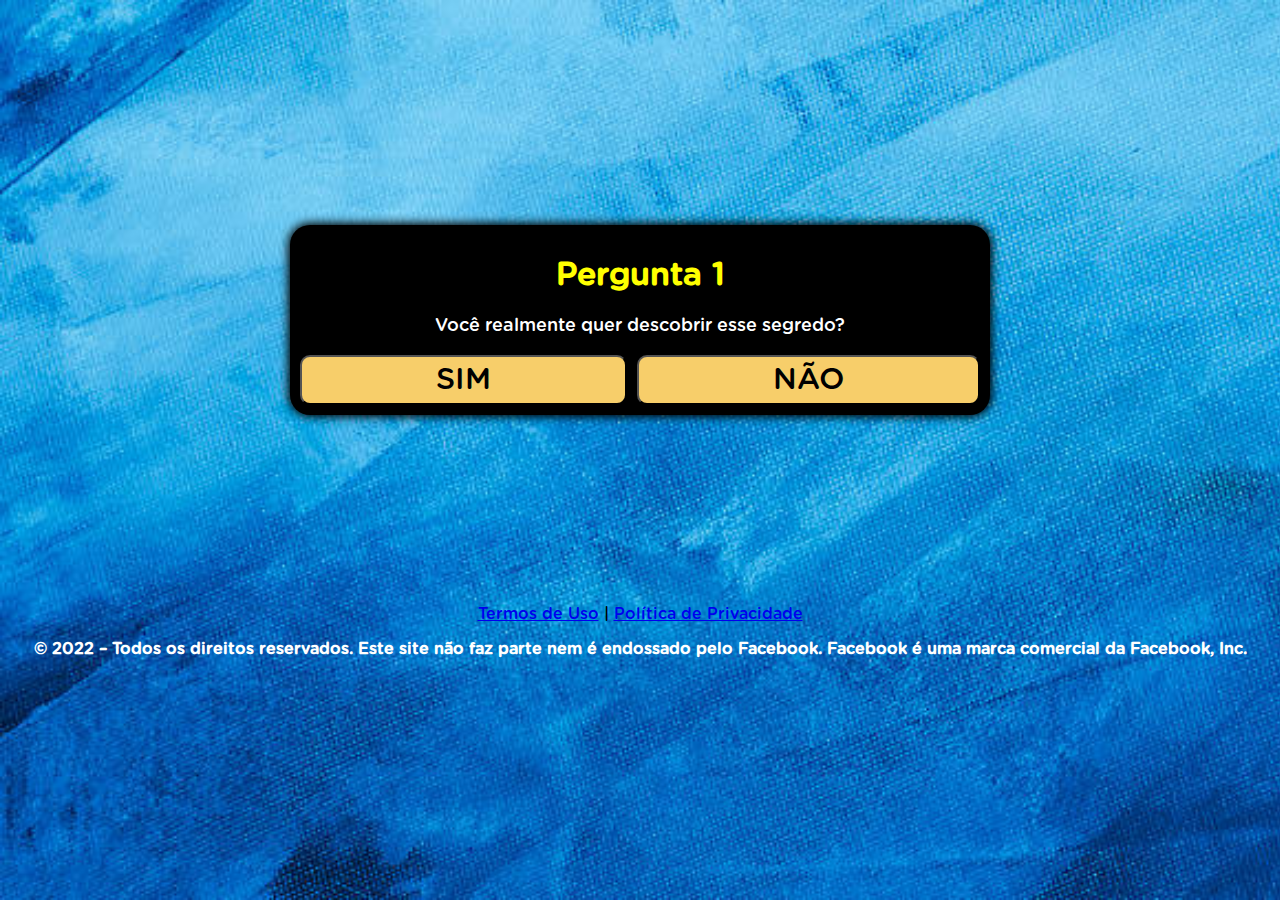
==== index.html @ a1030346 "Update index.html" ====
<!DOCTYPE html>
<html lang="pt-br">
<title>FFM</title>
<head>
    <!-- Meta Pixel Code -->
    <script>
      !function(f,b,e,v,n,t,s)
      {if(f.fbq)return;n=f.fbq=function(){n.callMethod?
      n.callMethod.apply(n,arguments):n.queue.push(arguments)};
      if(!f._fbq)f._fbq=n;n.push=n;n.loaded=!0;n.version='2.0';
      n.queue=[];t=b.createElement(e);t.async=!0;
      t.src=v;s=b.getElementsByTagName(e)[0];
      s.parentNode.insertBefore(t,s)}(window, document,'script',
      'https://connect.facebook.net/en_US/fbevents.js');
      fbq('init', '500552048463450');
      fbq('track', 'AddToCart');
    </script>
    <noscript><img height="1" width="1" style="display:none"
      src="https://www.facebook.com/tr?id=500552048463450&ev=PageView&noscript=1"
    /></noscript>
    <!-- End Meta Pixel Code -->

<meta charset="utf-8">
<meta name="viewport" content="width=device-width, initial-scale=1, shrink-to-fit=no">
<link rel="shortcut icon" href="favicon1.ico">
<style>
    header {
      background:"headerbg2.png";
      background-repeat: no-repeat;
    }
    @font-face {
      font-family: Gotham Rounded;
      src: url("font.otf") format("opentype");
    }
    *, *::before, *::after {
      box-sizing: border-box;
      font-family: Gotham Rounded;
    }
    body {
      padding: 0;
      margin: 0;
      display: flex;
      flex-direction: column;
      justify-content: center;
      align-items: center;
      width: 100vw;
      height: 100vh;
      background: url("fundo.jpeg");
      background-size: cover;
      background-repeat: no-repeat;
    }
    .container {
      width: 700px;
      max-width: 90%;
    }
    .black {
      background-color: black;
      padding: 10px;
      text-align: center;
      border-radius: 20px;
      box-shadow: 0 0 10px 2px black;
    }
    .answer {
      display: grid;
      grid-template-columns: repeat(2, auto);
      gap: 10px;
    }
    @media (max-width: 991px) {
      .answer {
        display: grid;
        grid-template-columns: repeat(1, auto);
        gap: 10px;
      }
    }
    .btn {
      border-radius: 10px;
      padding: 5px 10px;
      font-size: 30px;
      background-color: #f7ce6a;
      outline: none;
      text-decoration: none;
      color: black;
    }
    .black h1 {
      color: yellow;
    }
    .black p {
      font-size: 18px;
      color: white;
    }
    .hide {
      display: none;
    }
  </style>
</head>
<body>

<div class="container">
<div class="black">
<div id="primeira">
<div class="question">
<h1>Pergunta 1</h1>
<p>Você realmente quer descobrir esse segredo?</p>
</div>
<div class="answer">
<button class="btn" onclick="segunda()">SIM</button>
<button class="btn" onclick="segunda()">NÃO</button>
</div>
</div>
<div id="segunda" class="hide">
<div class="question">
<h1>Pergunta 2</h1>
<p>Você quer trabalhar de onde bem entender?</p>
</div>
<div class="answer">
<button class="btn" onclick="terceira()">SIM</button>
<button class="btn" onclick="terceira()">NÃO</button>
</div>
</div>
<div id="terceira" class="hide">
<div class="question">
<h1>Pergunta 3</h1>
<p>O vídeo a seguir tem um limite para pouquíssimas pessoas verem ao mesmo tempo... Você pretende ver até o fim?</p>
</div>
<div class="answer">
<button class="btn" onclick="redirect()">SIM</button>
<button class="btn" onclick="redirect()">NÃO</button>
</div>
</div>
</div>
<!--<p style="text-align: center; font-weight: bold; color: white;">© 2022 – Todos os direitos reservados. Este site não faz parte nem é endossado pelo Facebook. Facebook é uma marca comercial da Facebook, Inc.</p>
-->
</div>
<script>
    function segunda() {
      document.getElementById("primeira").classList.add("hide")
      document.getElementById("segunda").classList.remove("hide")
    }
    function terceira() {
      document.getElementById("segunda").classList.add("hide")
      document.getElementById("terceira").classList.remove("hide")
    }
    function redirect() {
      location.href = "https://perdebarriga.site/pv2/"
    }
  </script>
</body>
 <footer class="bg-dark py-3 text-center">
   <br />
   <br />
   <br />
   <br />
   <br />
   <br />
   <br />
   <br />
   <br />
   <br />
   <div class="text-white"><a href="termos.html" class="text-white">Termos de Uso</a> | <a href="privacidade.html" class="text-white">Política de Privacidade</a></div>
 </footer>
 </div>
<p style="text-align: center; font-weight: bold; color: white;">© 2022 – Todos os direitos reservados. Este site não faz parte nem é endossado pelo Facebook. Facebook é uma marca comercial da Facebook, Inc.</p>
</div>
</html>
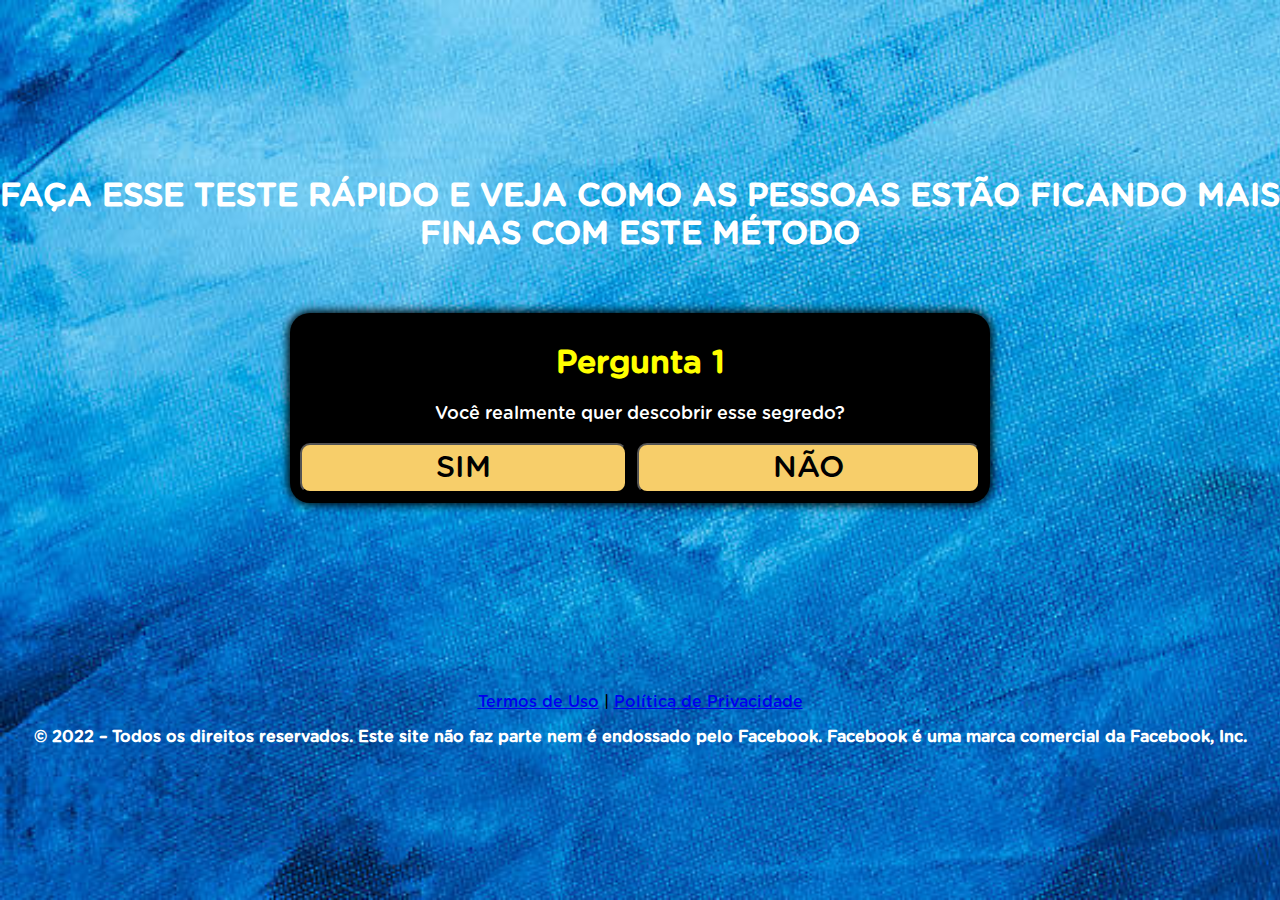
==== commit 7f9baa52: "Update index.html" ====
--- a/index.html
+++ b/index.html
@@ -1,6 +1,6 @@
 <!DOCTYPE html>
 <html lang="pt-br">
-<title>FFM</title>
+<title>PZB</title>
 <head>
     <!-- Meta Pixel Code -->
     <script>
@@ -94,7 +94,10 @@
   </style>
 </head>
 <body>
-
+<br />
+<h1 style="text-align: center; font-weight: bold; color: white;">FAÇA ESSE TESTE RÁPIDO E VEJA COMO AS PESSOAS ESTÃO FICANDO MAIS FINAS COM ESTE MÉTODO</h1>
+<br />
+<br />
 <div class="container">
 <div class="black">
 <div id="primeira">
@@ -110,7 +113,7 @@
 <div id="segunda" class="hide">
 <div class="question">
 <h1>Pergunta 2</h1>
-<p>Você quer trabalhar de onde bem entender?</p>
+<p>Você está cansada de estar acima do peso?</p>
 </div>
 <div class="answer">
 <button class="btn" onclick="terceira()">SIM</button>
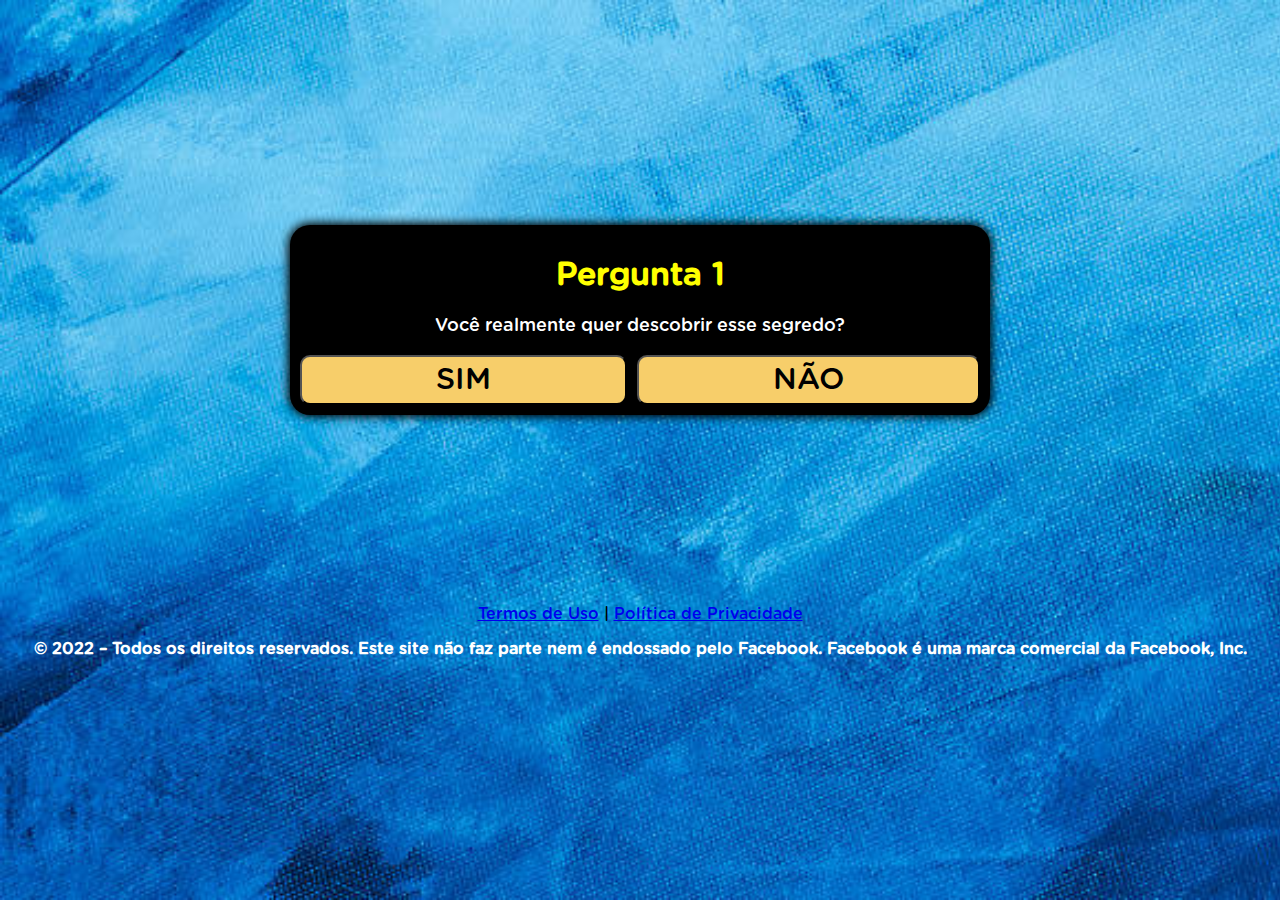
==== commit f3d92799: "Update index.html" ====
--- a/index.html
+++ b/index.html
@@ -12,11 +12,11 @@
       t.src=v;s=b.getElementsByTagName(e)[0];
       s.parentNode.insertBefore(t,s)}(window, document,'script',
       'https://connect.facebook.net/en_US/fbevents.js');
-      fbq('init', '500552048463450');
+      fbq('init', '982987935911385');
       fbq('track', 'AddToCart');
     </script>
     <noscript><img height="1" width="1" style="display:none"
-      src="https://www.facebook.com/tr?id=500552048463450&ev=PageView&noscript=1"
+      src="https://www.facebook.com/tr?id=982987935911385&ev=PageView&noscript=1"
     /></noscript>
     <!-- End Meta Pixel Code -->
 
@@ -94,10 +94,10 @@
   </style>
 </head>
 <body>
-<br />
+<!--<br />
 <h1 style="text-align: center; font-weight: bold; color: white;">FAÇA ESSE TESTE RÁPIDO E VEJA COMO AS PESSOAS ESTÃO FICANDO MAIS FINAS COM ESTE MÉTODO</h1>
 <br />
-<br />
+<br />-->
 <div class="container">
 <div class="black">
 <div id="primeira">
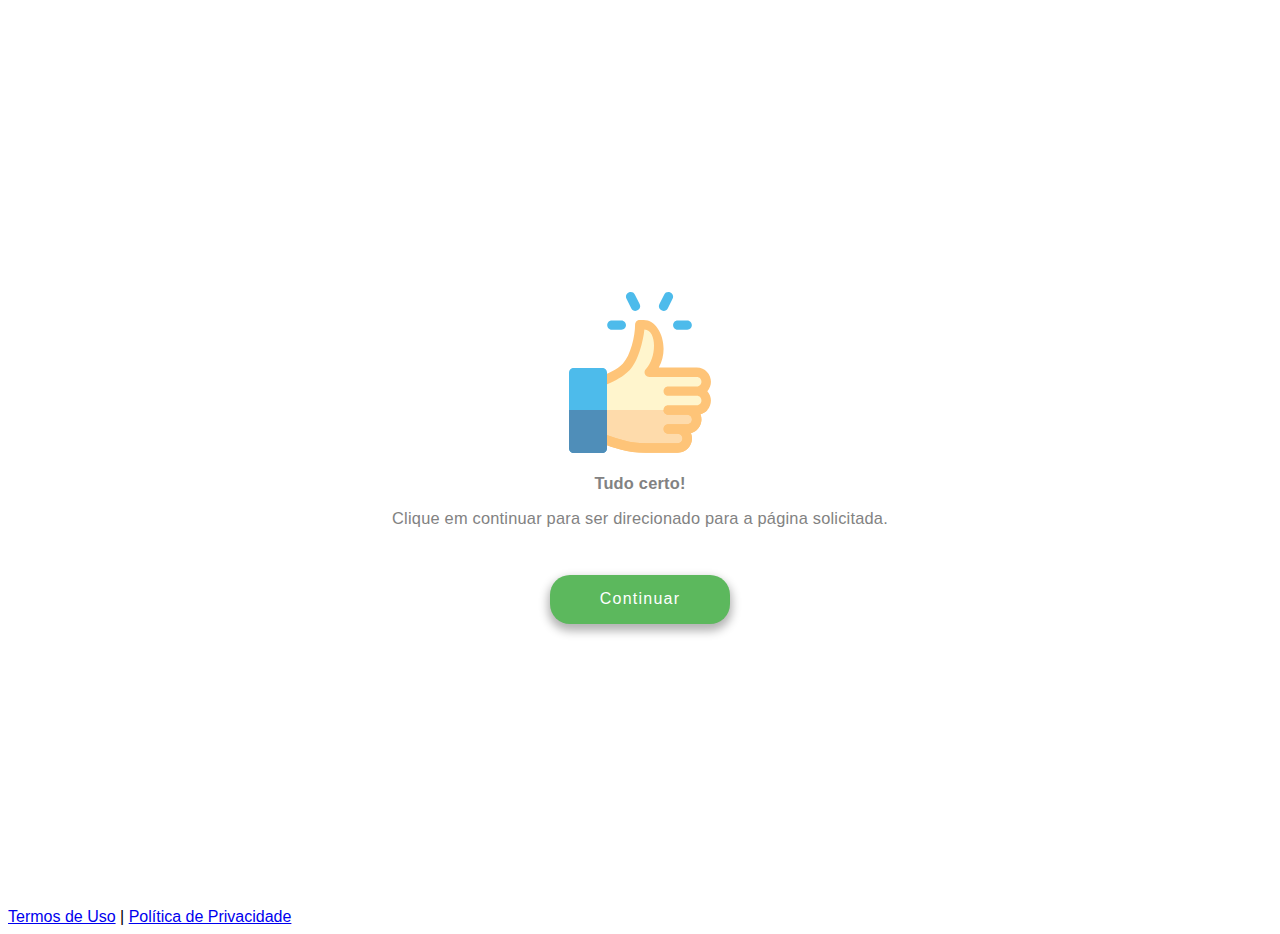
==== commit 660bd5d0: "Add files via upload" ====
--- a/index.html
+++ b/index.html
@@ -1,8 +1,72 @@
+
 <!DOCTYPE html>
-<html lang="pt-br">
-<title>PZB</title>
+<html lang="en">
 <head>
-    <!-- Meta Pixel Code -->
+    <meta charset="UTF-8">
+    <meta name="viewport" content="width=device-width, initial-scale=1.0">
+    <meta http-equiv="X-UA-Compatible" content="ie=edge">
+    <title>PZB</title>
+    <style>
+        *{
+            box-sizing: border-box;
+            font-family: 'Segoe UI', Tahoma, Geneva, Verdana, sans-serif;
+        }
+        .like {
+            width: 142px;
+            height: 161px;
+            object-fit: contain;
+            margin-bottom: 30px;
+            margin-left: 40%;
+        }
+        .flex{
+            text-align: center;
+            min-height: 100vh;
+            display: flex;
+            justify-content: center;
+            align-items: center;
+        }
+        .copy,.alt {
+            font-family: 'Segoe UI', Tahoma, Geneva, Verdana, sans-serif;
+            font-size: 16.4px;
+            font-weight: bold;
+            font-style: normal;
+            font-stretch: normal;
+            line-height: normal;
+            letter-spacing: 0.21px;
+            text-align: center;
+            color: #828282;
+        }
+        .alt {
+            font-weight: normal;
+        }
+
+        #redirect{
+            margin-top: 30px;
+            display: inline-block;
+            background-color: #5cb85d;
+            text-decoration: none;
+            font-family: 'Segoe UI', Tahoma, Geneva, Verdana, sans-serif;
+            font-size: 16px;
+            font-weight: 500;
+            font-style: normal;
+            font-stretch: normal;
+            line-height: 1.18;
+            letter-spacing: 1.25px;
+            text-align: center;
+            color: #ffffff;
+            padding: 15px 50px;
+            border-radius: 20px;
+            box-shadow: 0 5px 10px 2px rgba(0,0,0,0.3);
+            transition: all 0.1s ease-in-out;
+        }
+        #redirect:hover{
+            background-color: #3ea342;
+            box-shadow: 0 5px 5px 2px rgba(0,0,0,0.3);
+        }
+    </style>
+</head>
+<body>
+<!-- Meta Pixel Code -->
     <script>
       !function(f,b,e,v,n,t,s)
       {if(f.fbq)return;n=f.fbq=function(){n.callMethod?
@@ -19,149 +83,24 @@
       src="https://www.facebook.com/tr?id=982987935911385&ev=PageView&noscript=1"
     /></noscript>
     <!-- End Meta Pixel Code -->
-
-<meta charset="utf-8">
-<meta name="viewport" content="width=device-width, initial-scale=1, shrink-to-fit=no">
-<link rel="shortcut icon" href="favicon1.ico">
-<style>
-    header {
-      background:"headerbg2.png";
-      background-repeat: no-repeat;
-    }
-    @font-face {
-      font-family: Gotham Rounded;
-      src: url("font.otf") format("opentype");
-    }
-    *, *::before, *::after {
-      box-sizing: border-box;
-      font-family: Gotham Rounded;
-    }
-    body {
-      padding: 0;
-      margin: 0;
-      display: flex;
-      flex-direction: column;
-      justify-content: center;
-      align-items: center;
-      width: 100vw;
-      height: 100vh;
-      background: url("fundo.jpeg");
-      background-size: cover;
-      background-repeat: no-repeat;
-    }
-    .container {
-      width: 700px;
-      max-width: 90%;
-    }
-    .black {
-      background-color: black;
-      padding: 10px;
-      text-align: center;
-      border-radius: 20px;
-      box-shadow: 0 0 10px 2px black;
-    }
-    .answer {
-      display: grid;
-      grid-template-columns: repeat(2, auto);
-      gap: 10px;
-    }
-    @media (max-width: 991px) {
-      .answer {
-        display: grid;
-        grid-template-columns: repeat(1, auto);
-        gap: 10px;
-      }
-    }
-    .btn {
-      border-radius: 10px;
-      padding: 5px 10px;
-      font-size: 30px;
-      background-color: #f7ce6a;
-      outline: none;
-      text-decoration: none;
-      color: black;
-    }
-    .black h1 {
-      color: yellow;
-    }
-    .black p {
-      font-size: 18px;
-      color: white;
-    }
-    .hide {
-      display: none;
-    }
-  </style>
-</head>
-<body>
-<!--<br />
-<h1 style="text-align: center; font-weight: bold; color: white;">FAÇA ESSE TESTE RÁPIDO E VEJA COMO AS PESSOAS ESTÃO FICANDO MAIS FINAS COM ESTE MÉTODO</h1>
-<br />
-<br />-->
-<div class="container">
-<div class="black">
-<div id="primeira">
-<div class="question">
-<h1>Pergunta 1</h1>
-<p>Você realmente quer descobrir esse segredo?</p>
-</div>
-<div class="answer">
-<button class="btn" onclick="segunda()">SIM</button>
-<button class="btn" onclick="segunda()">NÃO</button>
-</div>
-</div>
-<div id="segunda" class="hide">
-<div class="question">
-<h1>Pergunta 2</h1>
-<p>Você está cansada de estar acima do peso?</p>
-</div>
-<div class="answer">
-<button class="btn" onclick="terceira()">SIM</button>
-<button class="btn" onclick="terceira()">NÃO</button>
-</div>
-</div>
-<div id="terceira" class="hide">
-<div class="question">
-<h1>Pergunta 3</h1>
-<p>O vídeo a seguir tem um limite para pouquíssimas pessoas verem ao mesmo tempo... Você pretende ver até o fim?</p>
-</div>
-<div class="answer">
-<button class="btn" onclick="redirect()">SIM</button>
-<button class="btn" onclick="redirect()">NÃO</button>
-</div>
-</div>
-</div>
-<!--<p style="text-align: center; font-weight: bold; color: white;">© 2022 – Todos os direitos reservados. Este site não faz parte nem é endossado pelo Facebook. Facebook é uma marca comercial da Facebook, Inc.</p>
--->
-</div>
-<script>
-    function segunda() {
-      document.getElementById("primeira").classList.add("hide")
-      document.getElementById("segunda").classList.remove("hide")
-    }
-    function terceira() {
-      document.getElementById("segunda").classList.add("hide")
-      document.getElementById("terceira").classList.remove("hide")
-    }
-    function redirect() {
-      location.href = "https://perdebarriga.site/pv2/"
-    }
-  </script>
+    <div class="flex">
+        <div class="container">
+            <img class="img-fluid" src="like.svg">
+            <p class="copy">
+                Tudo certo!
+            </p>
+            <p class="alt">
+                Clique em continuar para ser direcionado para a página solicitada.
+            </p>
+            <a href="https://perdebarriga.site/pv2" id="redirect">Continuar</a>
+        </div>
+    </div>
+    <script>
+        var path = location.pathname+location.search;
+        var monetizzepath  = 'https://perdebarriga.site/pv2'
+    </script>
 </body>
- <footer class="bg-dark py-3 text-center">
-   <br />
-   <br />
-   <br />
-   <br />
-   <br />
-   <br />
-   <br />
-   <br />
-   <br />
-   <br />
-   <div class="text-white"><a href="termos.html" class="text-white">Termos de Uso</a> | <a href="privacidade.html" class="text-white">Política de Privacidade</a></div>
- </footer>
- </div>
-<p style="text-align: center; font-weight: bold; color: white;">© 2022 – Todos os direitos reservados. Este site não faz parte nem é endossado pelo Facebook. Facebook é uma marca comercial da Facebook, Inc.</p>
-</div>
-</html>
+<footer class="bg-dark py-3 text-center">
+      <div class="text-white"><a href="termos.html" class="text-white">Termos de Uso</a> | <a href="privacidade.html" class="text-white">Política de Privacidade</a></div>
+    </footer>
+</html>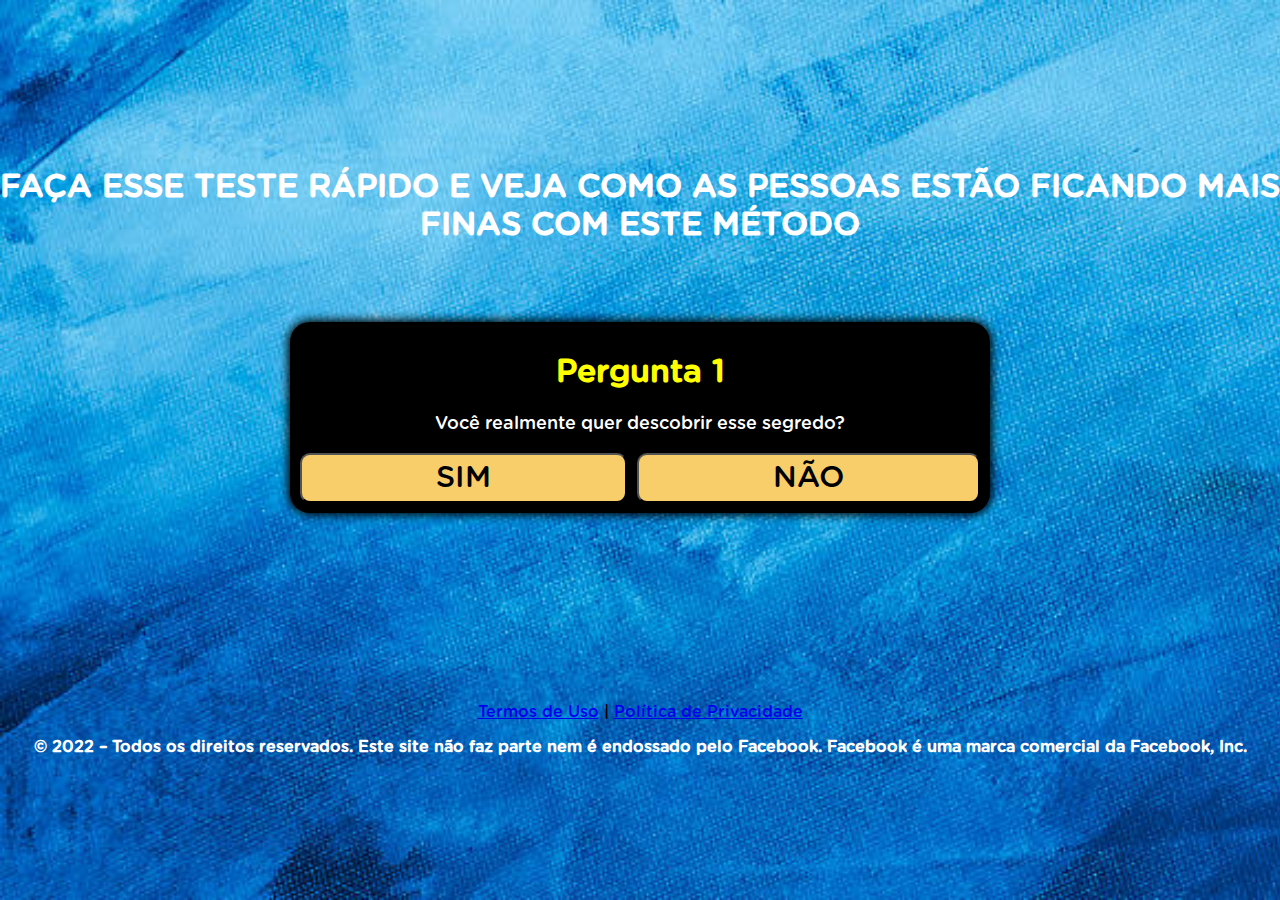
==== commit 2265a6c5: "Add files via upload" ====
--- a/index.html
+++ b/index.html
@@ -1,72 +1,8 @@
-
 <!DOCTYPE html>
-<html lang="en">
+<html lang="pt-br">
+<title>PZB</title>
 <head>
-    <meta charset="UTF-8">
-    <meta name="viewport" content="width=device-width, initial-scale=1.0">
-    <meta http-equiv="X-UA-Compatible" content="ie=edge">
-    <title>PZB</title>
-    <style>
-        *{
-            box-sizing: border-box;
-            font-family: 'Segoe UI', Tahoma, Geneva, Verdana, sans-serif;
-        }
-        .like {
-            width: 142px;
-            height: 161px;
-            object-fit: contain;
-            margin-bottom: 30px;
-            margin-left: 40%;
-        }
-        .flex{
-            text-align: center;
-            min-height: 100vh;
-            display: flex;
-            justify-content: center;
-            align-items: center;
-        }
-        .copy,.alt {
-            font-family: 'Segoe UI', Tahoma, Geneva, Verdana, sans-serif;
-            font-size: 16.4px;
-            font-weight: bold;
-            font-style: normal;
-            font-stretch: normal;
-            line-height: normal;
-            letter-spacing: 0.21px;
-            text-align: center;
-            color: #828282;
-        }
-        .alt {
-            font-weight: normal;
-        }
-
-        #redirect{
-            margin-top: 30px;
-            display: inline-block;
-            background-color: #5cb85d;
-            text-decoration: none;
-            font-family: 'Segoe UI', Tahoma, Geneva, Verdana, sans-serif;
-            font-size: 16px;
-            font-weight: 500;
-            font-style: normal;
-            font-stretch: normal;
-            line-height: 1.18;
-            letter-spacing: 1.25px;
-            text-align: center;
-            color: #ffffff;
-            padding: 15px 50px;
-            border-radius: 20px;
-            box-shadow: 0 5px 10px 2px rgba(0,0,0,0.3);
-            transition: all 0.1s ease-in-out;
-        }
-        #redirect:hover{
-            background-color: #3ea342;
-            box-shadow: 0 5px 5px 2px rgba(0,0,0,0.3);
-        }
-    </style>
-</head>
-<body>
-<!-- Meta Pixel Code -->
+    <!-- Meta Pixel Code -->
     <script>
       !function(f,b,e,v,n,t,s)
       {if(f.fbq)return;n=f.fbq=function(){n.callMethod?
@@ -83,24 +19,150 @@
       src="https://www.facebook.com/tr?id=982987935911385&ev=PageView&noscript=1"
     /></noscript>
     <!-- End Meta Pixel Code -->
-    <div class="flex">
-        <div class="container">
-            <img class="img-fluid" src="like.svg">
-            <p class="copy">
-                Tudo certo!
-            </p>
-            <p class="alt">
-                Clique em continuar para ser direcionado para a página solicitada.
-            </p>
-            <a href="https://perdebarriga.site/pv2" id="redirect">Continuar</a>
-        </div>
-    </div>
-    <script>
-        var path = location.pathname+location.search;
-        var monetizzepath  = 'https://perdebarriga.site/pv2'
-    </script>
+
+<meta charset="utf-8">
+<meta name="viewport" content="width=device-width, initial-scale=1, shrink-to-fit=no">
+<link rel="shortcut icon" href="favicon1.ico">
+<style>
+    header {
+      background:"headerbg2.png";
+      background-repeat: no-repeat;
+    }
+    @font-face {
+      font-family: Gotham Rounded;
+      src: url("font.otf") format("opentype");
+    }
+    *, *::before, *::after {
+      box-sizing: border-box;
+      font-family: Gotham Rounded;
+    }
+    body {
+      padding: 0;
+      margin: 0;
+      display: flex;
+      flex-direction: column;
+      justify-content: center;
+      align-items: center;
+      width: 100vw;
+      height: 100vh;
+      background: url("fundo.jpeg");
+      background-size: cover;
+      background-repeat: no-repeat;
+    }
+    .container {
+      width: 700px;
+      max-width: 90%;
+    }
+    .black {
+      background-color: black;
+      padding: 10px;
+      text-align: center;
+      border-radius: 20px;
+      box-shadow: 0 0 10px 2px black;
+    }
+    .answer {
+      display: grid;
+      grid-template-columns: repeat(2, auto);
+      gap: 10px;
+    }
+    @media (max-width: 991px) {
+      .answer {
+        display: grid;
+        grid-template-columns: repeat(1, auto);
+        gap: 10px;
+      }
+    }
+    .btn {
+      border-radius: 10px;
+      padding: 5px 10px;
+      font-size: 30px;
+      background-color: #f7ce6a;
+      outline: none;
+      text-decoration: none;
+      color: black;
+    }
+    .black h1 {
+      color: yellow;
+    }
+    .black p {
+      font-size: 18px;
+      color: white;
+    }
+    .hide {
+      display: none;
+    }
+  </style>
+</head>
+<body>
+<br />
+<h1 style="text-align: center; font-weight: bold; color: white;">FAÇA ESSE TESTE RÁPIDO E VEJA COMO AS PESSOAS ESTÃO FICANDO MAIS FINAS COM ESTE MÉTODO</h1>
+<br />
+<br />
+<br />
+<div class="container">
+<div class="black">
+<div id="primeira">
+<div class="question">
+<h1>Pergunta 1</h1>
+<p>Você realmente quer descobrir esse segredo?</p>
+</div>
+<div class="answer">
+<button class="btn" onclick="segunda()">SIM</button>
+<button class="btn" onclick="segunda()">NÃO</button>
+</div>
+</div>
+<div id="segunda" class="hide">
+<div class="question">
+<h1>Pergunta 2</h1>
+<p>Cansada de se sentir acima do peso?</p>
+</div>
+<div class="answer">
+<button class="btn" onclick="terceira()">SIM</button>
+<button class="btn" onclick="terceira()">NÃO</button>
+</div>
+</div>
+<div id="terceira" class="hide">
+<div class="question">
+<h1>Pergunta 3</h1>
+<p>O vídeo a seguir tem um limite para pouquíssimas pessoas verem ao mesmo tempo... Você pretende ver até o fim?</p>
+</div>
+<div class="answer">
+<button class="btn" onclick="redirect()">SIM</button>
+<button class="btn" onclick="redirect()">NÃO</button>
+</div>
+</div>
+</div>
+<!--<p style="text-align: center; font-weight: bold; color: white;">© 2022 – Todos os direitos reservados. Este site não faz parte nem é endossado pelo Facebook. Facebook é uma marca comercial da Facebook, Inc.</p>
+-->
+</div>
+<script>
+    function segunda() {
+      document.getElementById("primeira").classList.add("hide")
+      document.getElementById("segunda").classList.remove("hide")
+    }
+    function terceira() {
+      document.getElementById("segunda").classList.add("hide")
+      document.getElementById("terceira").classList.remove("hide")
+    }
+    function redirect() {
+      location.href = "https://perdebarriga.site/pv2/"
+    }
+  </script>
 </body>
-<footer class="bg-dark py-3 text-center">
-      <div class="text-white"><a href="termos.html" class="text-white">Termos de Uso</a> | <a href="privacidade.html" class="text-white">Política de Privacidade</a></div>
-    </footer>
-</html>+ <footer class="bg-dark py-3 text-center">
+   <br />
+   <br />
+   <br />
+   <br />
+   <br />
+   <br />
+   <br />
+   <br />
+   <br />
+   <br />
+   <div class="text-white"><a href="termos.html" class="text-white">Termos de Uso</a> | <a href="privacidade.html" class="text-white">Política de Privacidade</a></div>
+ </footer>
+ </div>
+<p style="text-align: center; font-weight: bold; color: white;">© 2022 – Todos os direitos reservados. Este site não faz parte nem é endossado pelo Facebook. Facebook é uma marca comercial da Facebook, Inc.</p>
+</div>
+</html>
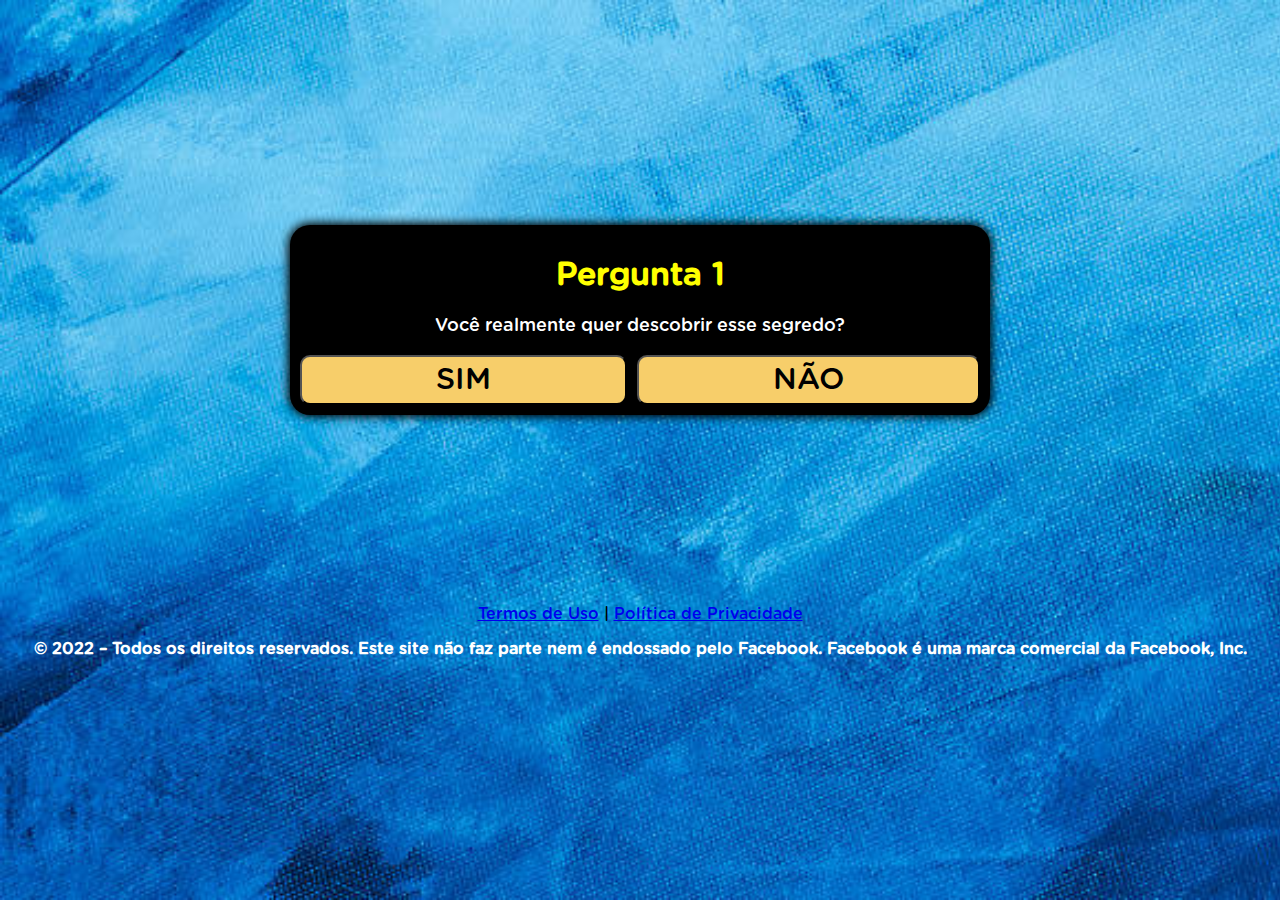
==== commit 88792979: "Update index.html" ====
--- a/index.html
+++ b/index.html
@@ -94,11 +94,11 @@
   </style>
 </head>
 <body>
-<br />
+<!--<br />
 <h1 style="text-align: center; font-weight: bold; color: white;">FAÇA ESSE TESTE RÁPIDO E VEJA COMO AS PESSOAS ESTÃO FICANDO MAIS FINAS COM ESTE MÉTODO</h1>
 <br />
 <br />
-<br />
+<br />-->
 <div class="container">
 <div class="black">
 <div id="primeira">
